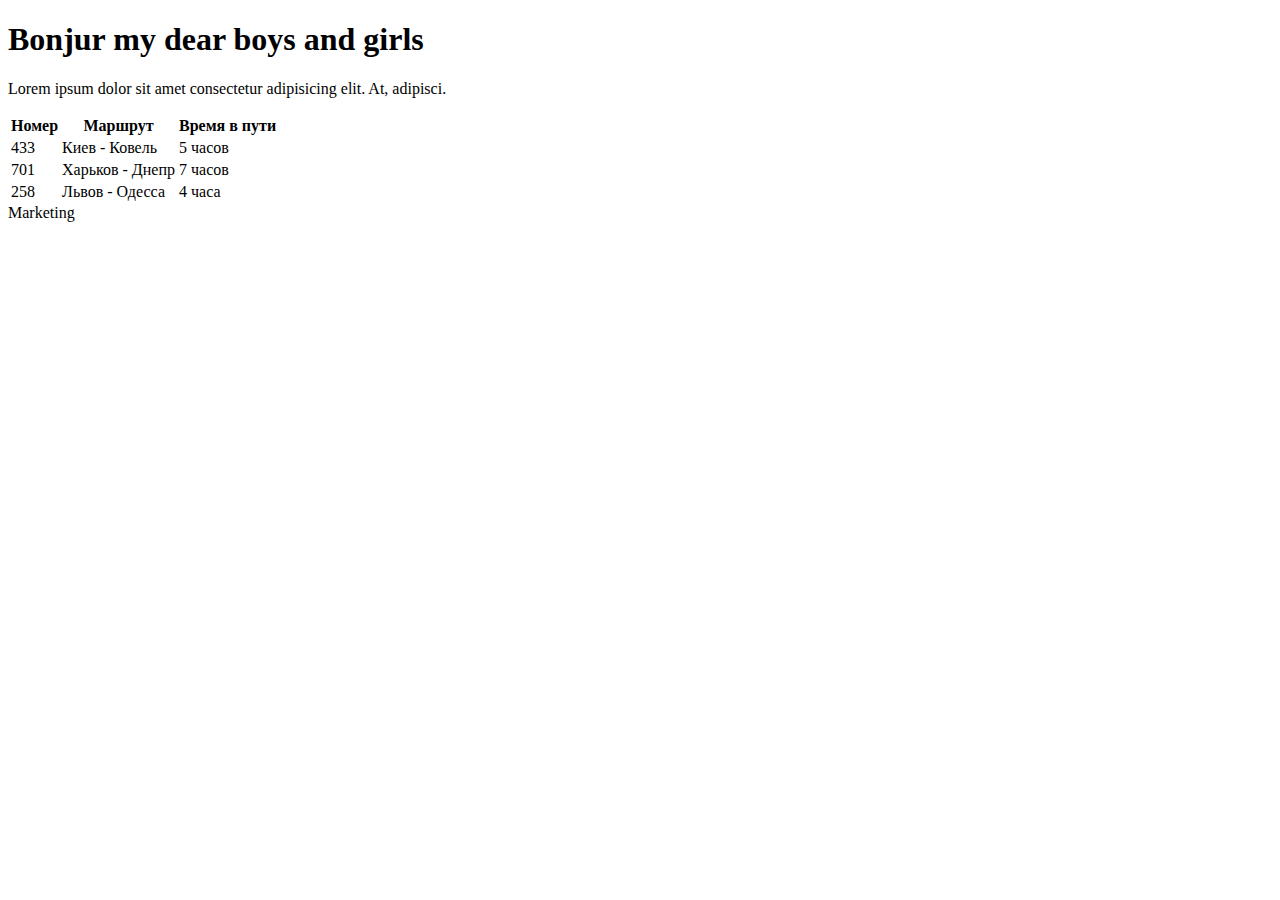
==== index.html @ 4325ee2f "Test commit" ====
<!DOCTYPE html>
<html lang="en">
<head>
    <meta charset="UTF-8">
    <meta http-equiv="X-UA-Compatible" content="IE=edge">
    <meta name="viewport" content="width=device-width, initial-scale=1.0">
    <title>Bonjur</title>
</head>
<body>
    <h1>Bonjur my dear boys and girls</h1>
    <p>Lorem ipsum dolor sit amet consectetur adipisicing elit. At, adipisci.</p>
<table>
    <thead>
        <tr>
            <th>Номер</th>
            <th>Маршрут</th>
            <th>Время в пути</th>
        </tr>
    </thead>

    <tbody>
        <tr>
            <td>433</td>
            <td>Киев - Ковель</td>
            <td class="section">5 часов</td>
        </tr>
        <tr>
            <td>701</td>
            <td>Харьков - Днепр</td>
            <td>7 часов</td>
        </tr>
        <tr>
            <td>258</td>
            <td>Львов - Одесса</td>
            <td>4 часа</td>
        </tr>
    </tbody>
</table>

<div>
Marketing


</div>




    </table>
</body>
</html>
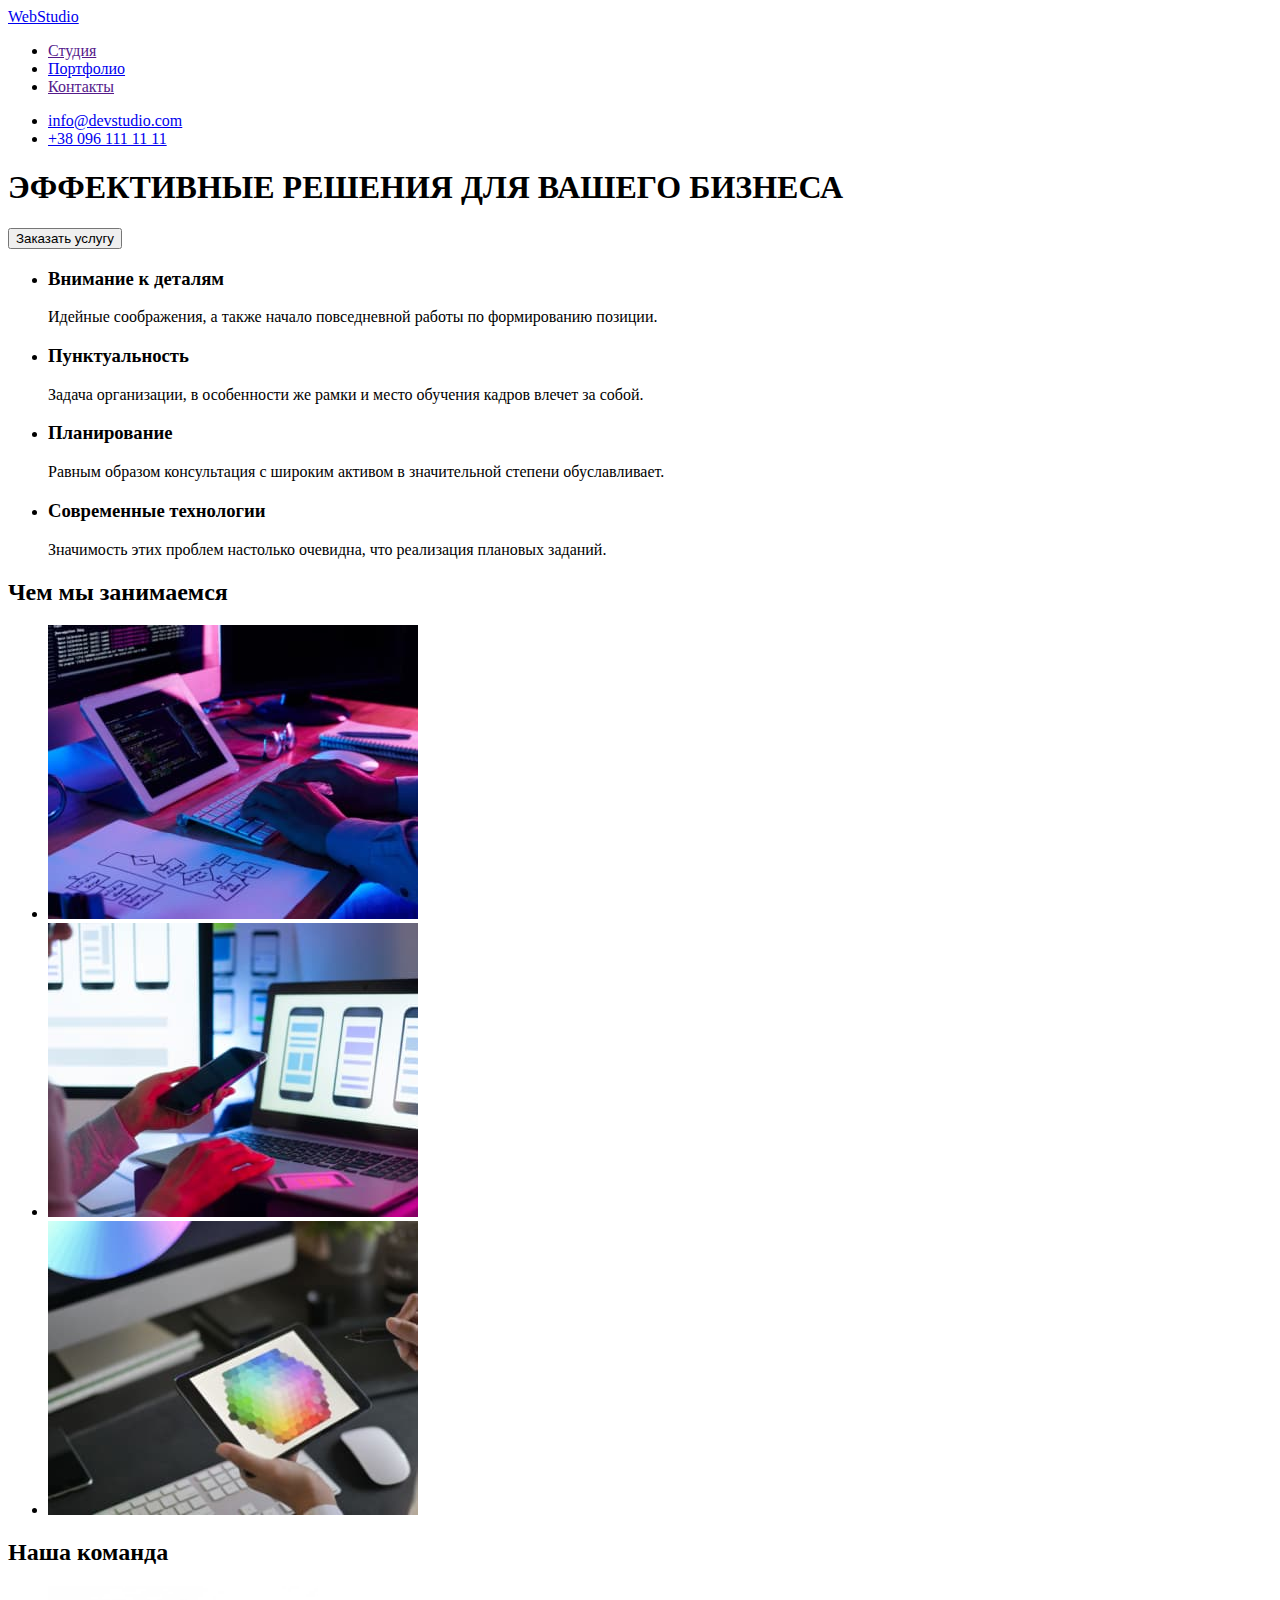
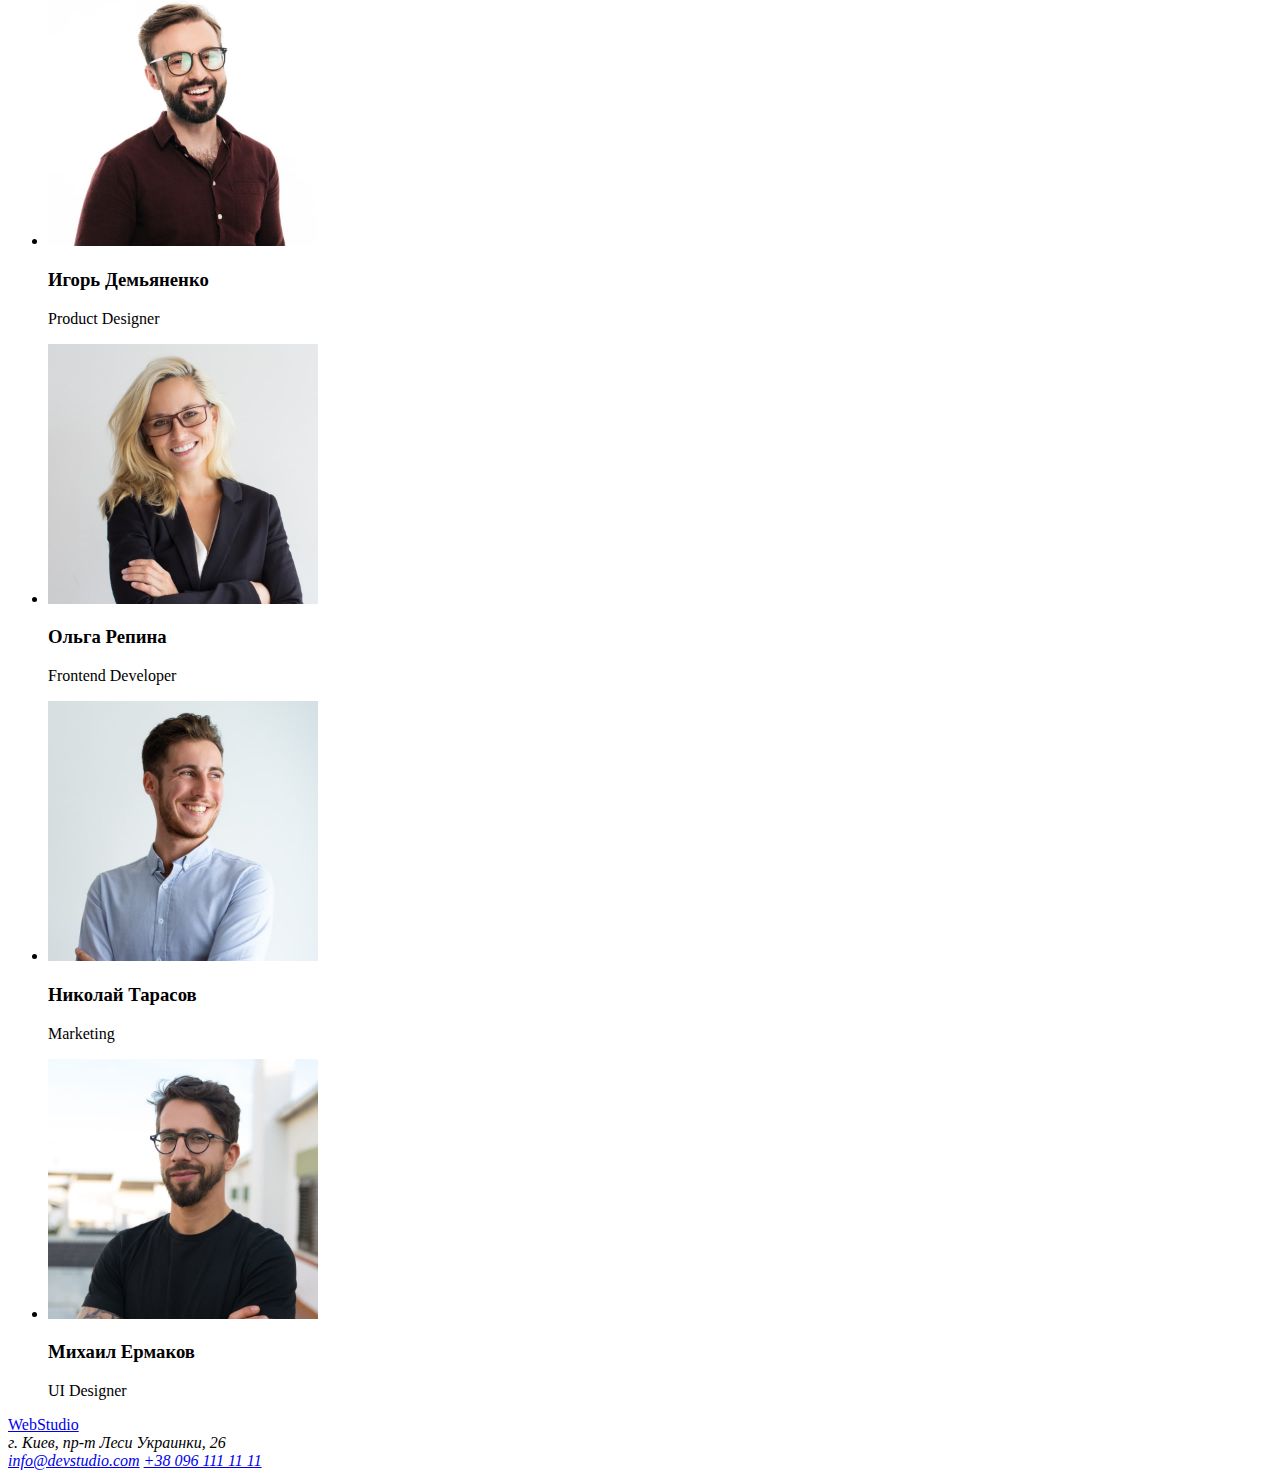
==== commit 1c9a9bf9: "add markup portfolio" ====
--- a/index.html
+++ b/index.html
@@ -1,51 +1,111 @@
 <!DOCTYPE html>
-<html lang="en">
+<html lang="ru">
 <head>
     <meta charset="UTF-8">
     <meta http-equiv="X-UA-Compatible" content="IE=edge">
     <meta name="viewport" content="width=device-width, initial-scale=1.0">
-    <title>Bonjur</title>
+    <link rel="stylesheet" href="./css/styles.css">
+    <title>Web Studio</title>
 </head>
 <body>
-    <h1>Bonjur my dear boys and girls</h1>
-    <p>Lorem ipsum dolor sit amet consectetur adipisicing elit. At, adipisci.</p>
-<table>
-    <thead>
-        <tr>
-            <th>Номер</th>
-            <th>Маршрут</th>
-            <th>Время в пути</th>
-        </tr>
-    </thead>
+    <!-- Шапка сайта-->
+    <header>
+        <nav>
+            <a lang="en" href="/">
+                WebStudio
+            </a>
+            <ul>
+                <li><a href="">Студия</a></li>
+                <li><a href="./portfolio.html">Портфолио</a></li>
+                <li><a href="">Контакты</a></li>
+            </ul>
+        </nav>
+        <ul>
+            <li><a href="mailto:info@devstudio.com">info@devstudio.com</a></li>
+            <li><a href="tel:+380961111111">+38 096 111 11 11</a></li>
+        </ul>
+    </header>
 
-    <tbody>
-        <tr>
-            <td>433</td>
-            <td>Киев - Ковель</td>
-            <td class="section">5 часов</td>
-        </tr>
-        <tr>
-            <td>701</td>
-            <td>Харьков - Днепр</td>
-            <td>7 часов</td>
-        </tr>
-        <tr>
-            <td>258</td>
-            <td>Львов - Одесса</td>
-            <td>4 часа</td>
-        </tr>
-    </tbody>
-</table>
+    <main>
+    <!--Герой-->
+    <section>
+            <h1>ЭФФЕКТИВНЫЕ РЕШЕНИЯ ДЛЯ ВАШЕГО БИЗНЕСА</h1>
+            <button type="button">Заказать услугу</button>
+    </section>
 
-<div>
-Marketing
+    <!--Преимущества компании-->
+    <section>
+        <ul>
+            <li>
+                <h3>Внимание к деталям</h3>
+                <p>Идейные соображения, а также начало повседневной работы по формированию позиции.</p>
+            </li>
+            <li>
+                <h3>Пунктуальность</h3>
+                <p>Задача организации, в особенности же рамки и место обучения кадров влечет за собой.</p>
+            </li>
+            <li>
+                <h3>Планирование</h3>
+                <p>Равным образом консультация с широким активом в значительной степени обуславливает.</p>
+            </li>
+            <li>
+                <h3>Современные технологии</h3>
+                <p>Значимость этих проблем настолько очевидна, что реализация плановых заданий.</p>
+            </li>
+        </ul>
+    </section>
 
+    <!--Занятия компании-->
+    <section>
+        <h2>Чем мы занимаемся</h2>
+        <ul>
+            <li><img src="./images/creating.jpg" alt="Верстка сайта" width="370" height="294"></li>
+            <li><img src="./images/select.jpg" alt="Выбор интерфейса для мобильного устройства" width="370" height="294"></li>
+            <li><img src="./images/graphic.jpg" alt="Работа с графикой" width="370" height="294"></li>
+        </ul>
+    </section>
 
-</div>
+    <!--Команда проэкта-->
+    <section>
+        <h2>Наша команда</h2>
+            <ul>
+                <li>
+                    <img src="./images/product-designer.jpg" alt="Product Designer" width="270" height="260">
+                        <h3>Игорь Демьяненко</h3>
+                        <p lang="en">Product Designer</p>
+                </li>
+                <li>
+                    <img src="./images/developer.jpg" alt="Frontend Developer" width="270" height="260">
+                        <h3>Ольга Репина</h3>
+                        <p lang="en">Frontend Developer</p>
+                </li>
+                <li>
+                    <img src="./images/marketing.jpg" alt="Marketing" width="270" height="260">
+                        <h3>Николай Тарасов</h3>
+                        <p lang="en">Marketing</p>
+                </li>
+                <li>
+                        <img src="./images/ui.jpg" alt="UI Designer" width="270" height="260">
+                            <h3>Михаил Ермаков</h3>
+                            <p lang="en">UI Designer</p>
+                </li>
+            </ul>
+    </section>
+    </main>
 
-
-
-
-    </table>
+    <!-- Футер -->
+    <footer>
+        <a lang="en" href="/">
+            WebStudio
+        </a>
+        <address>
+            г. Киев, пр-т Леси Украинки, 26
+        </address>
+    
+        <address>
+            <a href="mailto:info@devstudio.com">info@devstudio.com</a>
+            <a href="tel:+380961111111">+38 096 111 11 11</a>
+        </address>
+    </footer>
 </body>
 </html>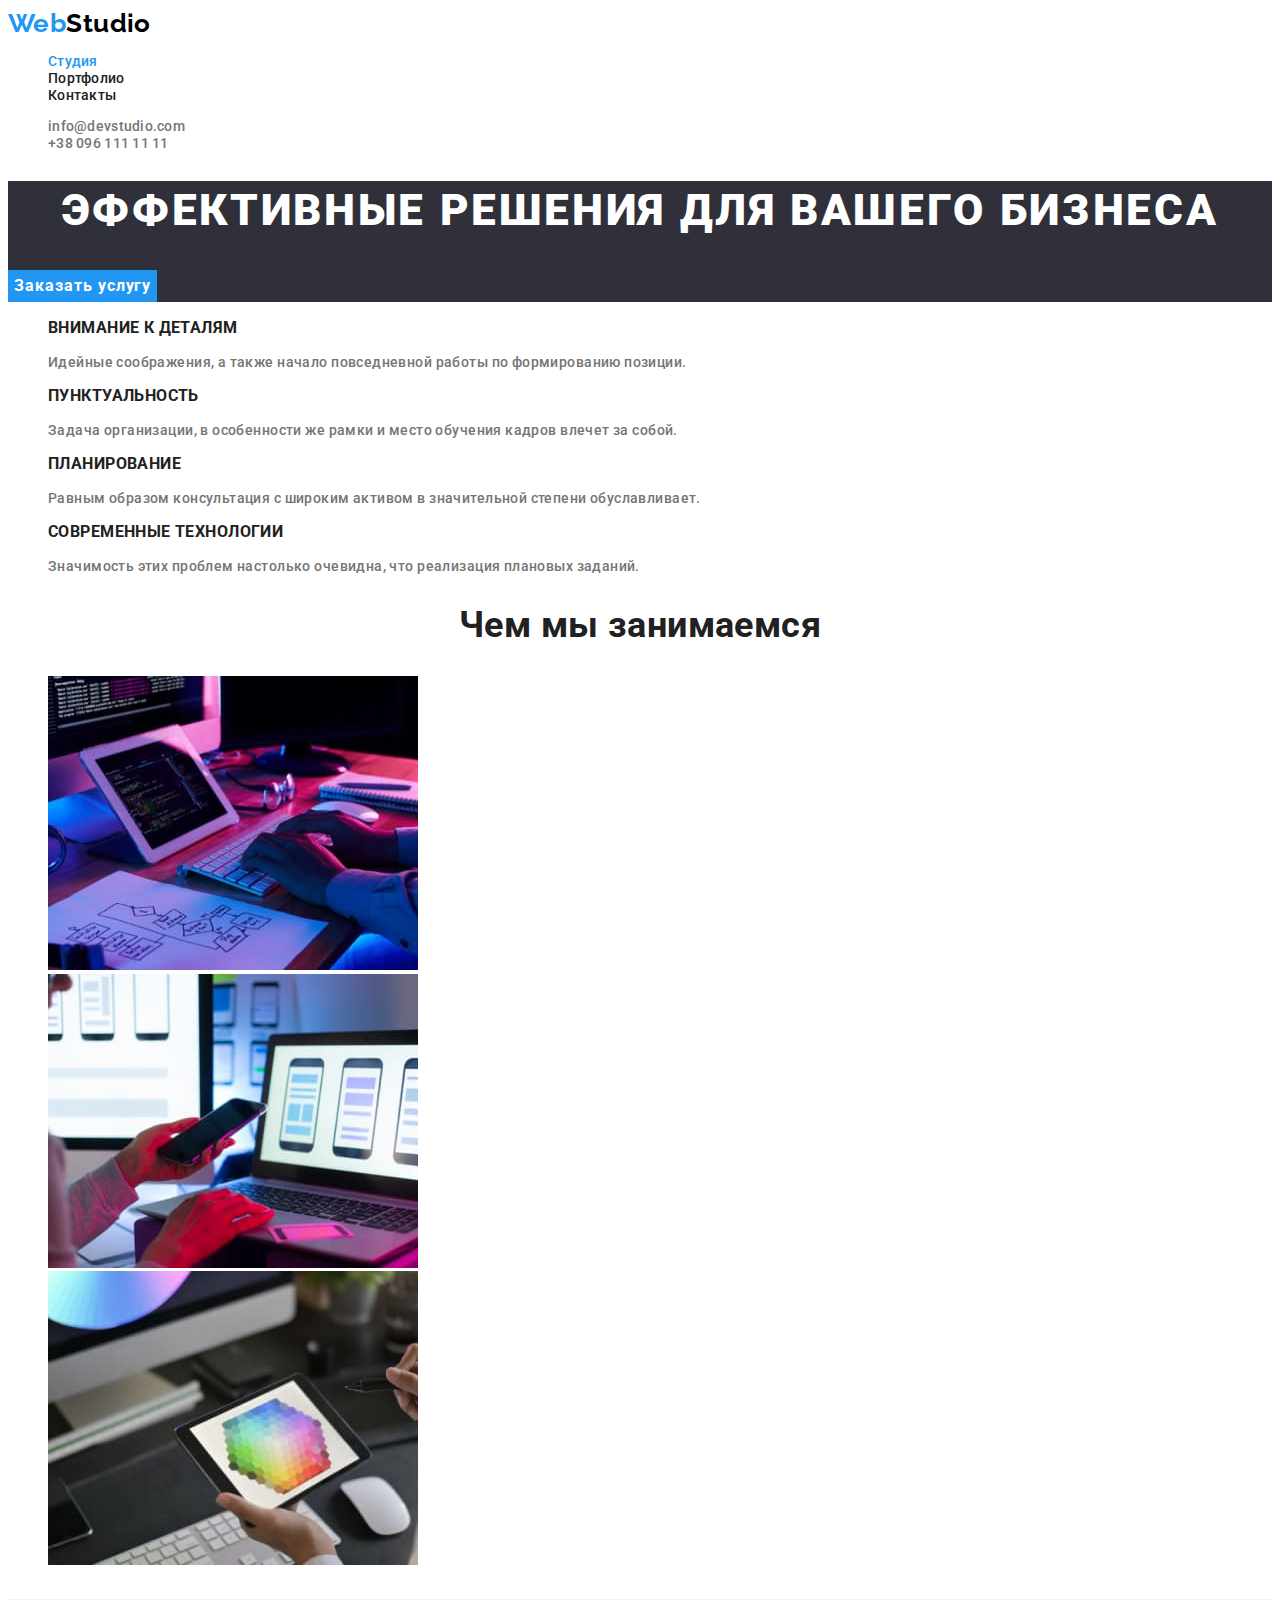
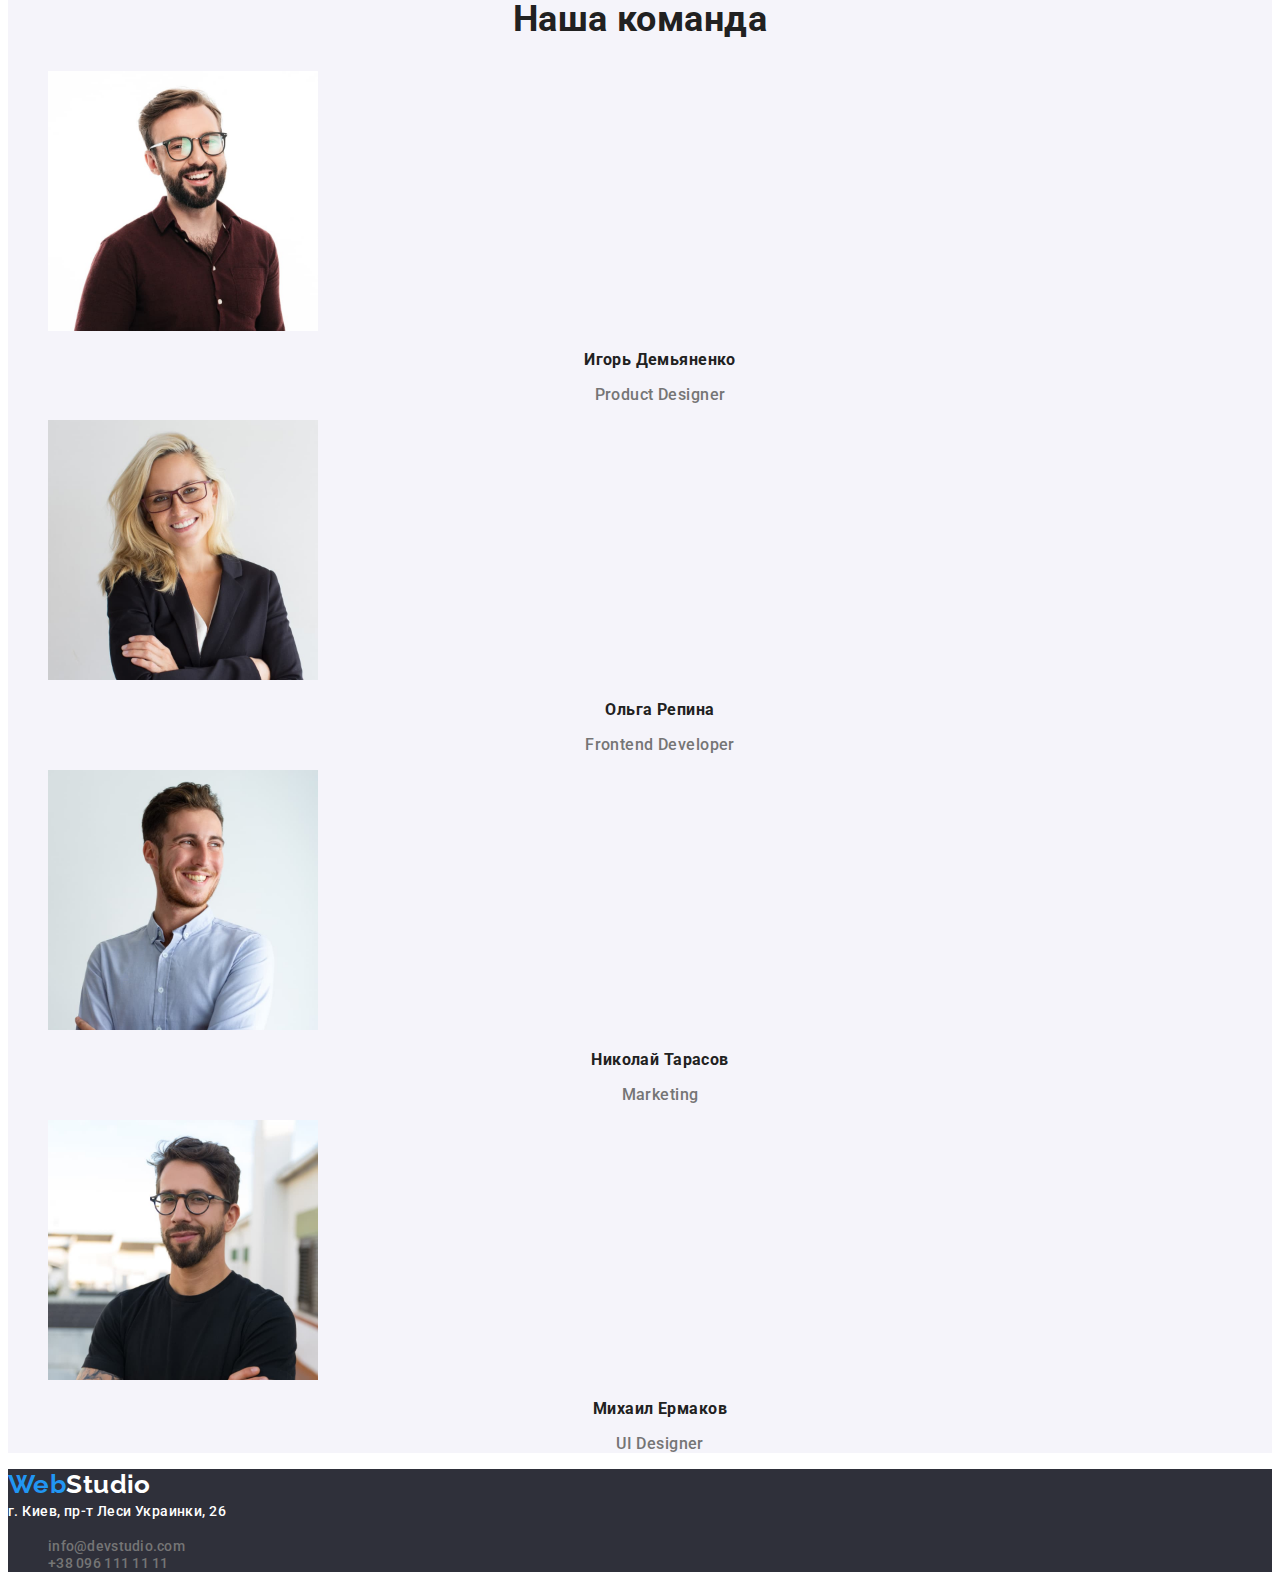
==== commit 200ee03b: "add css and page portfolio" ====
--- a/index.html
+++ b/index.html
@@ -4,61 +4,66 @@
     <meta charset="UTF-8">
     <meta http-equiv="X-UA-Compatible" content="IE=edge">
     <meta name="viewport" content="width=device-width, initial-scale=1.0">
+    <link rel="preconnect" href="https://fonts.googleapis.com">
+    <link rel="preconnect" href="https://fonts.gstatic.com" crossorigin>
+    <link href="https://fonts.googleapis.com/css2?family=Raleway:wght@700&family=Roboto:wght@400;500;700;900&display=swap"
+          rel="stylesheet">
     <link rel="stylesheet" href="./css/styles.css">
     <title>Web Studio</title>
 </head>
 <body>
     <!-- Шапка сайта-->
-    <header>
-        <nav>
-            <a lang="en" href="/">
-                WebStudio
+    <header class="header">
+        <nav class="main-navigation">
+            <a class="top-logo link" lang="en" href="/">
+                <span class="logo-part">Web</span>Studio
             </a>
-            <ul>
-                <li><a href="">Студия</a></li>
-                <li><a href="./portfolio.html">Портфолио</a></li>
-                <li><a href="">Контакты</a></li>
+            <ul class="nav-menu list">
+                <li><a  class="nav-list-item link active-page" href="./index.html">Студия</a></li>
+                <li><a  class="nav-list-item link" href="./portfolio.html">Портфолио</a></li>
+                <li><a  class="nav-list-item link" href="">Контакты</a></li>
             </ul>
         </nav>
-        <ul>
-            <li><a href="mailto:info@devstudio.com">info@devstudio.com</a></li>
-            <li><a href="tel:+380961111111">+38 096 111 11 11</a></li>
+        <ul class="top-contacts list">
+            <li><a class="contacts-item link" href="mailto:info@devstudio.com">info@devstudio.com</a></li>
+            <li><a class="contacts-item link" href="tel:+380961111111">+38 096 111 11 11</a></li>
         </ul>
     </header>
 
     <main>
     <!--Герой-->
-    <section>
-            <h1>ЭФФЕКТИВНЫЕ РЕШЕНИЯ ДЛЯ ВАШЕГО БИЗНЕСА</h1>
-            <button type="button">Заказать услугу</button>
+    <section class="hero">
+            <h1 class="title">ЭФФЕКТИВНЫЕ РЕШЕНИЯ ДЛЯ ВАШЕГО БИЗНЕСА</h1>
+            <button class="btn-hero" type="button">Заказать услугу</button>
     </section>
 
     <!--Преимущества компании-->
-    <section>
-        <ul>
-            <li>
-                <h3>Внимание к деталям</h3>
-                <p>Идейные соображения, а также начало повседневной работы по формированию позиции.</p>
+    <section class="advantages">
+        <h2 hidden>Наши преимщества</h2>
+        <ul class="advantages-list list">
+            <li class="advantages-list-item">
+                <h3 class="advantages-title">Внимание к деталям</h3>
+                <p class="advantages-discription">Идейные соображения, а также начало повседневной работы по формированию позиции.</p>
             </li>
-            <li>
-                <h3>Пунктуальность</h3>
-                <p>Задача организации, в особенности же рамки и место обучения кадров влечет за собой.</p>
+            <li class="advantages-list-item">
+                <h3 class="advantages-title">Пунктуальность</h3>
+                <p class="advantages-discription">Задача организации, в особенности же рамки и место обучения кадров влечет за собой.</p>
             </li>
-            <li>
-                <h3>Планирование</h3>
-                <p>Равным образом консультация с широким активом в значительной степени обуславливает.</p>
+            <li class="advantages-list-item">
+                <h3 class="advantages-title">Планирование</h3>
+                <p class="advantages-discription">Равным образом консультация с широким активом в значительной степени обуславливает.</p>
             </li>
-            <li>
-                <h3>Современные технологии</h3>
-                <p>Значимость этих проблем настолько очевидна, что реализация плановых заданий.</p>
+            <li class="advantages-list-item">
+                <h3 class="advantages-title">Современные технологии</h3>
+                <p class="advantages-discription">Значимость этих проблем настолько очевидна, что реализация плановых заданий.</p>
             </li>
         </ul>
     </section>
 
     <!--Занятия компании-->
     <section>
-        <h2>Чем мы занимаемся</h2>
-        <ul>
+        <h2 class="section-title">Чем мы занимаемся</h2>
+        <ul class="list">
             <li><img src="./images/creating.jpg" alt="Верстка сайта" width="370" height="294"></li>
             <li><img src="./images/select.jpg" alt="Выбор интерфейса для мобильного устройства" width="370" height="294"></li>
             <li><img src="./images/graphic.jpg" alt="Работа с графикой" width="370" height="294"></li>
@@ -66,46 +71,45 @@
     </section>
 
     <!--Команда проэкта-->
-    <section>
-        <h2>Наша команда</h2>
-            <ul>
+    <section class="our-team">
+        <h2 class="section-title">Наша команда</h2>
+            <ul class="list">
                 <li>
                     <img src="./images/product-designer.jpg" alt="Product Designer" width="270" height="260">
-                        <h3>Игорь Демьяненко</h3>
-                        <p lang="en">Product Designer</p>
+                        <h3 class="employee-name">Игорь Демьяненко</h3>
+                        <p class="employee-position" lang="en">Product Designer</p>
                 </li>
                 <li>
                     <img src="./images/developer.jpg" alt="Frontend Developer" width="270" height="260">
-                        <h3>Ольга Репина</h3>
-                        <p lang="en">Frontend Developer</p>
+                        <h3 class="employee-name">Ольга Репина</h3>
+                        <p class="employee-position" lang="en">Frontend Developer</p>
                 </li>
                 <li>
                     <img src="./images/marketing.jpg" alt="Marketing" width="270" height="260">
-                        <h3>Николай Тарасов</h3>
-                        <p lang="en">Marketing</p>
+                        <h3 class="employee-name">Николай Тарасов</h3>
+                        <p class="employee-position" lang="en">Marketing</p>
                 </li>
                 <li>
                         <img src="./images/ui.jpg" alt="UI Designer" width="270" height="260">
-                            <h3>Михаил Ермаков</h3>
-                            <p lang="en">UI Designer</p>
+                            <h3 class="employee-name">Михаил Ермаков</h3>
+                            <p class="employee-position" lang="en">UI Designer</p>
                 </li>
             </ul>
     </section>
     </main>
 
     <!-- Футер -->
-    <footer>
-        <a lang="en" href="/">
-            WebStudio
-        </a>
-        <address>
+    <footer class="footer">
+            <a class="bottom-logo link" lang="en" href="./index.html">
+                <span class="logo-part">Web</span>Studio
+            </a>
+        <address class="address">
             г. Киев, пр-т Леси Украинки, 26
         </address>
-    
-        <address>
-            <a href="mailto:info@devstudio.com">info@devstudio.com</a>
-            <a href="tel:+380961111111">+38 096 111 11 11</a>
-        </address>
+            <ul class="list">
+                <li><a class="contacts-item link" href="mailto:info@devstudio.com">info@devstudio.com</a></li>
+                <li><a class="contacts-item link" href="tel:+380961111111">+38 096 111 11 11</a></li>
+            </ul>
     </footer>
 </body>
 </html>--- a/css/styles.css
+++ b/css/styles.css
@@ -0,0 +1,201 @@
+/* Цвета (оставил себе для понимания)
+accent-color: #2196f3; +
+задний черный фон #2f303a+
+основной цет #757575 +
+цвет для лого #000000 +
+переливка #188ce8
+основной цвет для заголовков #212121+
+задний фон #f5f4fa+
+белый цвет на черном фоне #ffffff
+*/
+:root {
+  --major-font-family: 'Roboto', sans-serif;
+  --secondary-font-family: 'Raleway', sans-serif;
+  --major-font-size: 14px;
+  --major-line-height: 1.19;
+  --major-letter-spacing: 0.03em;
+  --accent-color: #2196f3;
+  --logo-color: #000000;
+  --background-color: #2f303a;
+  --backgroud-light-color: #f5f4fa;
+  --color-titles: #212121;
+  --color-action-btn: #188ce8;
+  --major-color-light: #ffffff;
+  --major-text-color: #757575;
+}
+
+body {
+  font-family: var(--major-font-family);
+  font-weight: 500;
+  font-size: var(--major-font-size);
+  line-height: var(--major-line-height);
+  letter-spacing: var(--major-letter-spacing);
+  color: var(--major-text-color);
+}
+
+.list {
+  list-style: none;
+}
+.link {
+  text-decoration: none;
+}
+/* start components */
+.logo-part {
+  color: var(--accent-color);
+}
+.contacts-item {
+  line-height: 1.14;
+  letter-spacing: 0.02em;
+  color: var(--major-text-color);
+}
+
+.contacts-item:hover,
+.contacts-item:focus {
+  color: var(--accent-color);
+}
+
+.section-title {
+  font-weight: 700;
+  font-size: 36px;
+  line-height: 1.16;
+  text-align: center;
+  color: var(--color-titles);
+}
+/*=== end components ===*/
+
+/*=== start header ===*/
+.top-logo {
+  font-family: var(--secondary-font-family);
+  font-weight: 700;
+  font-size: 26px;
+  color: var(--logo-color);
+}
+.nav-list-item {
+  line-height: 1.14;
+  letter-spacing: 0.02em;
+  color: var(--color-titles);
+}
+.nav-list-item:hover,
+.nav-list-item:focus {
+  color: var(--accent-color);
+}
+.active-page {
+  color: var(--accent-color);
+}
+/*=== end header ===*/
+
+/*=== start hero ===*/
+.hero {
+  background-color: var(--background-color);
+}
+.title {
+  font-weight: 900;
+  font-size: 44px;
+  line-height: 1.36;
+  text-align: center;
+  letter-spacing: 0.06em;
+  text-transform: uppercase;
+  color: var(--major-color-light);
+}
+.btn-hero {
+  font-family: inherit;
+  cursor: pointer;
+  font-weight: 700;
+  font-size: 16px;
+  line-height: 1.87;
+  display: flex;
+  align-items: center;
+  text-align: center;
+  letter-spacing: 0.06em;
+  color: var(--major-color-light);
+  background: var(--accent-color);
+  border: none;
+}
+.btn-hero:hover,
+.btn-hero:focus {
+  background-color: var(--color-action-btn);
+}
+/*=== end hero ===*/
+
+/*=== start advantages ===*/
+.advantages-title {
+  font-weight: 700;
+  line-height: 1.14;
+  text-transform: uppercase;
+  color: var(--color-titles);
+}
+.advantages-discription {
+  line-height: 1, 71;
+  color: var(--major-text-color);
+}
+/*=== end advantages ===*/
+
+/*=== start out team ===*/
+
+.our-team {
+  background-color: var(--backgroud-light-color);
+}
+.employee-name {
+  font-size: 16px;
+  text-align: center;
+  color: var(--color-titles);
+}
+.employee-position {
+  font-size: 16px;
+  text-align: center;
+  color: var(--major-text-color);
+}
+/*=== end out team ===*/
+
+/*=== start footer ===*/
+.footer {
+  background-color: var(--background-color);
+}
+.address {
+  font-style: normal;
+  line-height: 1.71;
+  color: var(--major-color-light);
+}
+
+.bottom-logo {
+  font-family: var(--secondary-font-family);
+  font-weight: 700;
+  font-size: 26px;
+  color: var(--major-color-light);
+}
+/*=== end footer ===*/
+
+/*=== START PORTFOLIO.HTML ===*/
+
+/*=== start options ===*/
+.options {
+  font-family: inherit;
+  font-size: 16px;
+  line-height: 1.62;
+  text-align: center;
+  color: var(--color-titles);
+  background-color: var(--backgroud-light-color);
+  border: none;
+  cursor: pointer;
+}
+.active-btn {
+  color: var(--major-color-light);
+  background-color: var(--accent-color);
+}
+/*=== end options ===*/
+
+/*=== start portfolio options ===*/
+
+.portfolio-item {
+  font-weight: 700;
+  font-size: 18px;
+  line-height: 2;
+  letter-spacing: 0.06em;
+  color: var(--color-titles);
+}
+.portfolio-option {
+  font-size: 16px;
+  line-height: 1.87;
+  color: var(--major-text-color);
+}
+/*=== end portfolio options ===*/
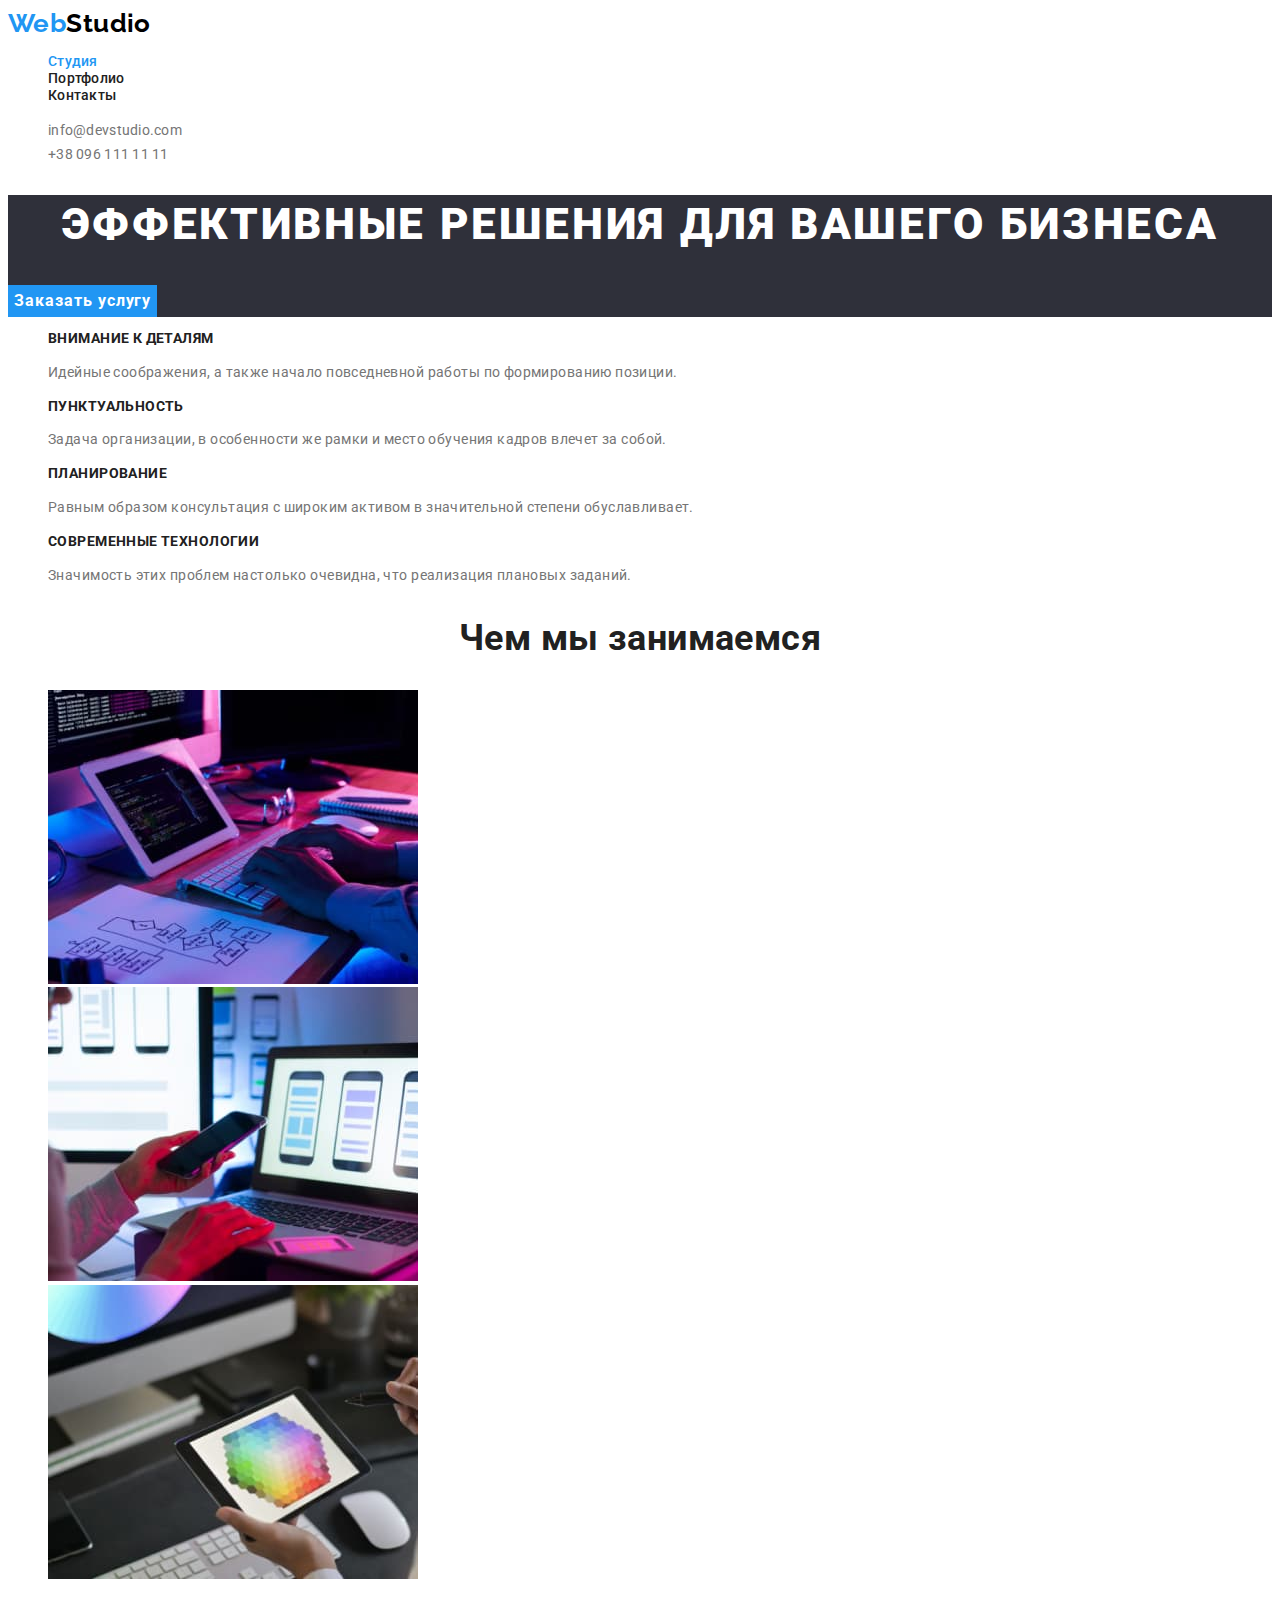
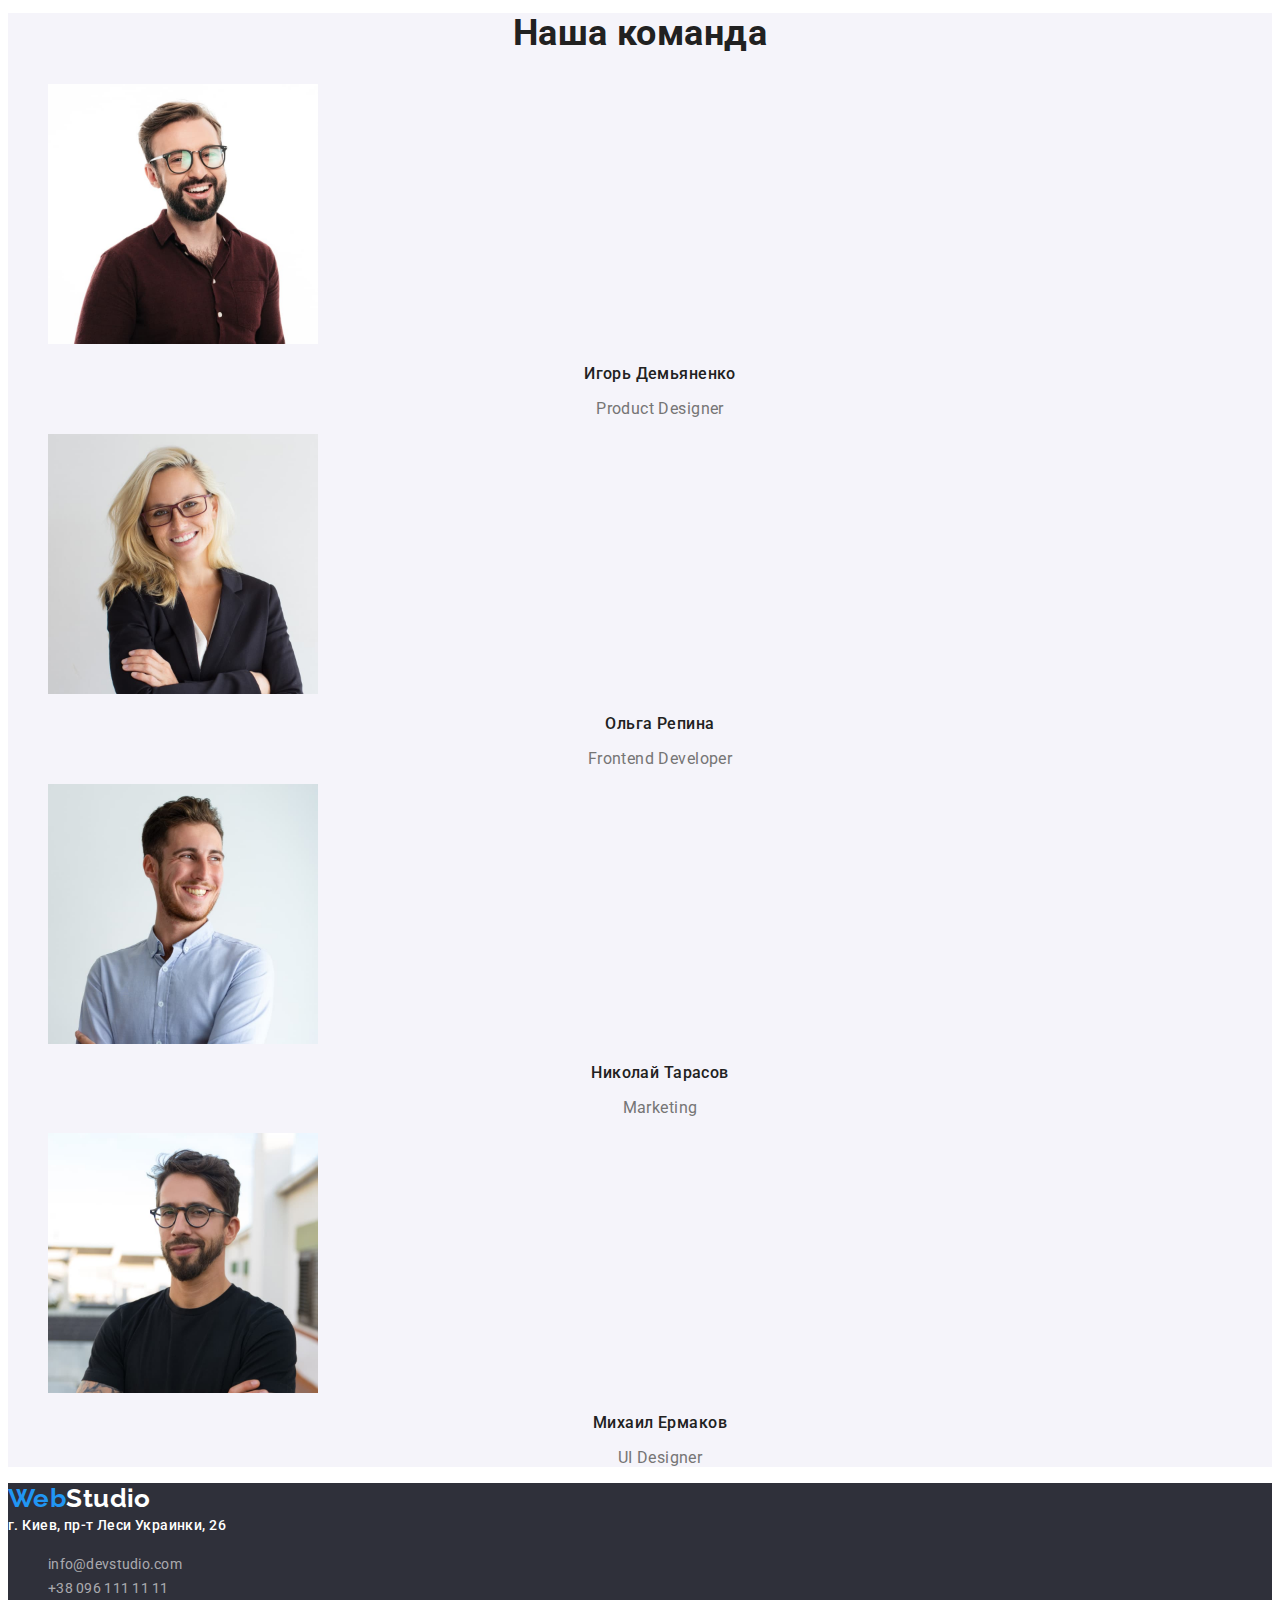
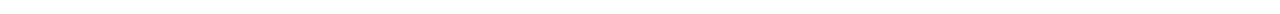
==== commit 7a093692: "fix css properties" ====
--- a/index.html
+++ b/index.html
@@ -107,8 +107,8 @@
             г. Киев, пр-т Леси Украинки, 26
         </address>
             <ul class="list">
-                <li><a class="contacts-item link" href="mailto:info@devstudio.com">info@devstudio.com</a></li>
-                <li><a class="contacts-item link" href="tel:+380961111111">+38 096 111 11 11</a></li>
+                <li><a class="contacts-item bottom link" href="mailto:info@devstudio.com">info@devstudio.com</a></li>
+                <li><a class="contacts-item bottom link" href="tel:+380961111111">+38 096 111 11 11</a></li>
             </ul>
     </footer>
 </body>
--- a/css/styles.css
+++ b/css/styles.css
@@ -3,15 +3,14 @@
 задний черный фон #2f303a+
 основной цет #757575 +
 цвет для лого #000000 +
-переливка #188ce8
+переливка #188ce8+
 основной цвет для заголовков #212121+
 задний фон #f5f4fa+
-белый цвет на черном фоне #ffffff
+белый цвет на черном фоне #ffffff+
 */
 :root {
   --major-font-family: 'Roboto', sans-serif;
   --secondary-font-family: 'Raleway', sans-serif;
-  --major-font-size: 14px;
   --major-line-height: 1.19;
   --major-letter-spacing: 0.03em;
   --accent-color: #2196f3;
@@ -27,7 +26,7 @@
 body {
   font-family: var(--major-font-family);
   font-weight: 500;
-  font-size: var(--major-font-size);
+  font-size: 14px;
   line-height: var(--major-line-height);
   letter-spacing: var(--major-letter-spacing);
   color: var(--major-text-color);
@@ -44,7 +43,8 @@
   color: var(--accent-color);
 }
 .contacts-item {
-  line-height: 1.14;
+  font-weight: 400;
+  line-height: 1.72;
   letter-spacing: 0.02em;
   color: var(--major-text-color);
 }
@@ -53,7 +53,6 @@
 .contacts-item:focus {
   color: var(--accent-color);
 }
-
 .section-title {
   font-weight: 700;
   font-size: 36px;
@@ -119,13 +118,15 @@
 
 /*=== start advantages ===*/
 .advantages-title {
+  font-size: 14px;
   font-weight: 700;
   line-height: 1.14;
   text-transform: uppercase;
   color: var(--color-titles);
 }
 .advantages-discription {
-  line-height: 1, 71;
+  font-weight: 400;
+  line-height: 1.71;
   color: var(--major-text-color);
 }
 /*=== end advantages ===*/
@@ -136,11 +137,13 @@
   background-color: var(--backgroud-light-color);
 }
 .employee-name {
+  font-weight: 500;
   font-size: 16px;
   text-align: center;
   color: var(--color-titles);
 }
 .employee-position {
+  font-weight: 400;
   font-size: 16px;
   text-align: center;
   color: var(--major-text-color);
@@ -156,6 +159,9 @@
   line-height: 1.71;
   color: var(--major-color-light);
 }
+.bottom {
+  color: rgba(255, 255, 255, 0.6);
+}
 
 .bottom-logo {
   font-family: var(--secondary-font-family);
@@ -170,6 +176,7 @@
 /*=== start options ===*/
 .options {
   font-family: inherit;
+  font-weight: inherit;
   font-size: 16px;
   line-height: 1.62;
   text-align: center;
